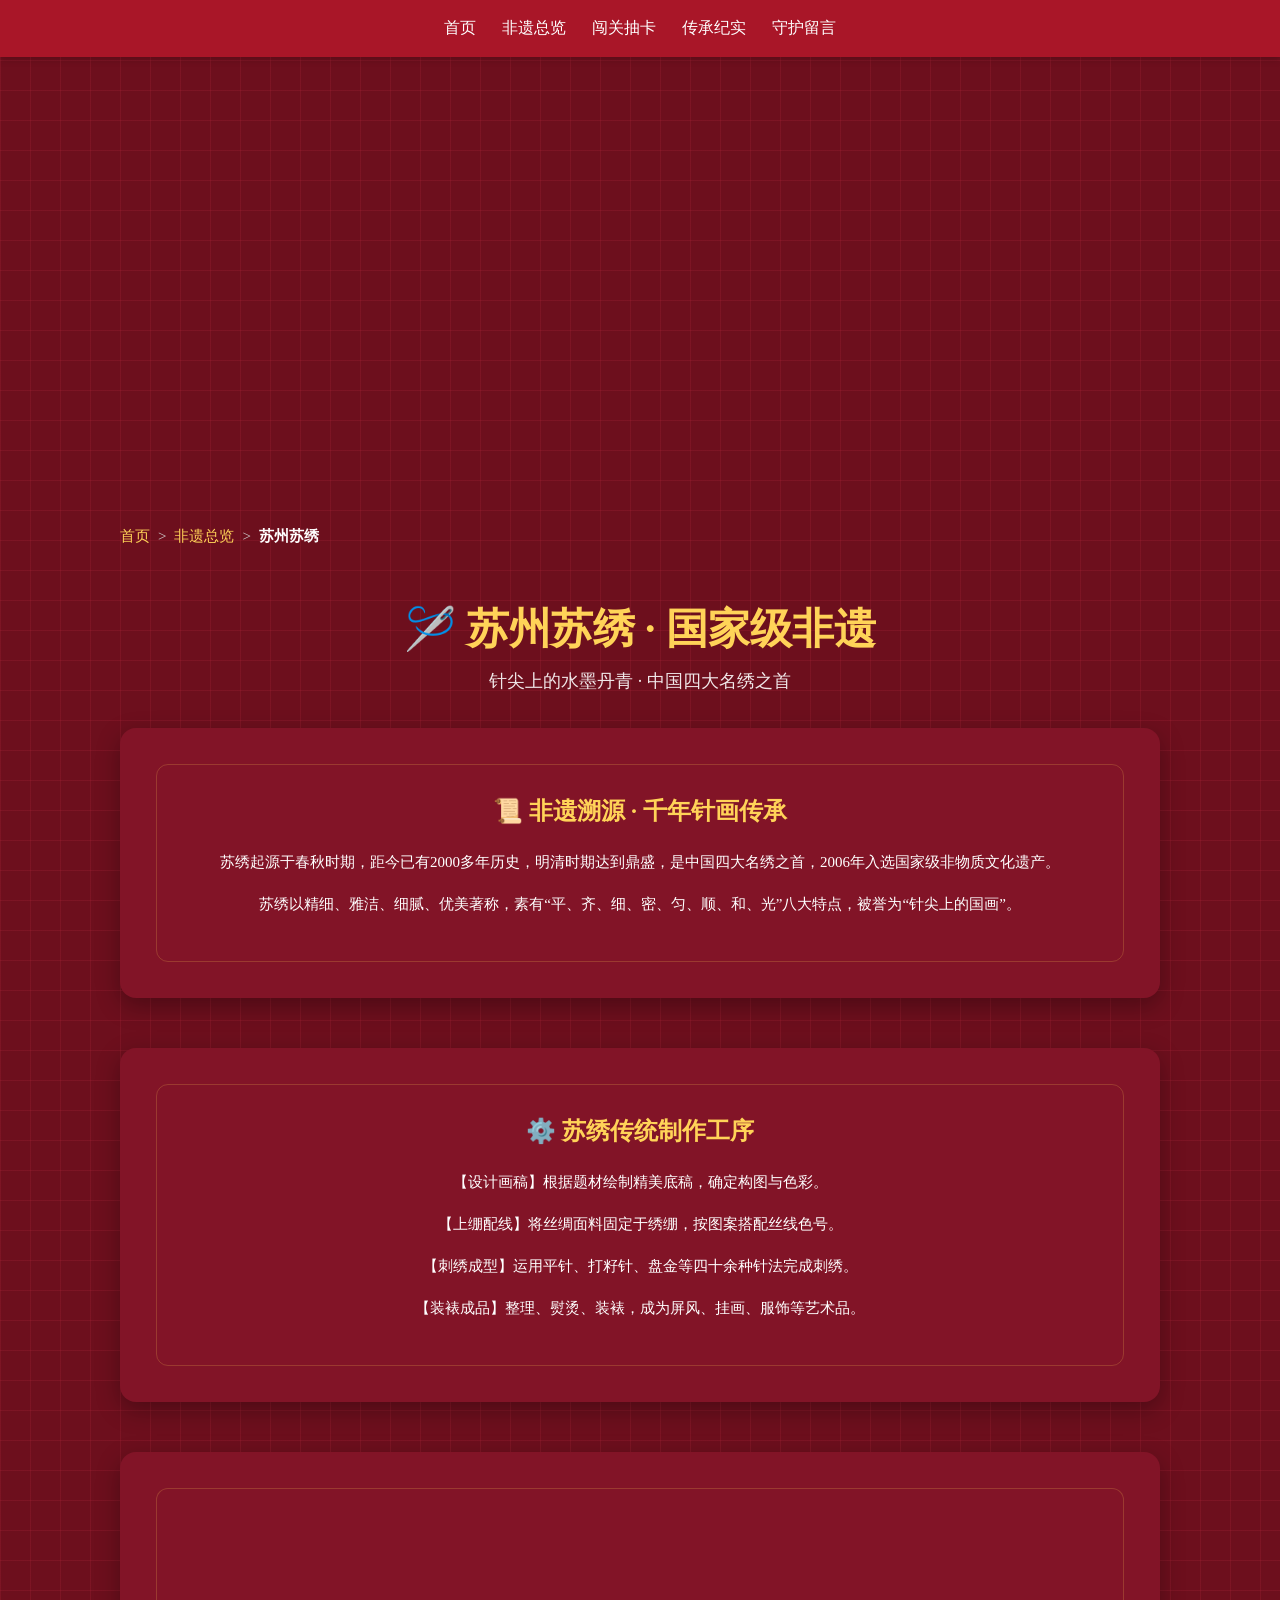
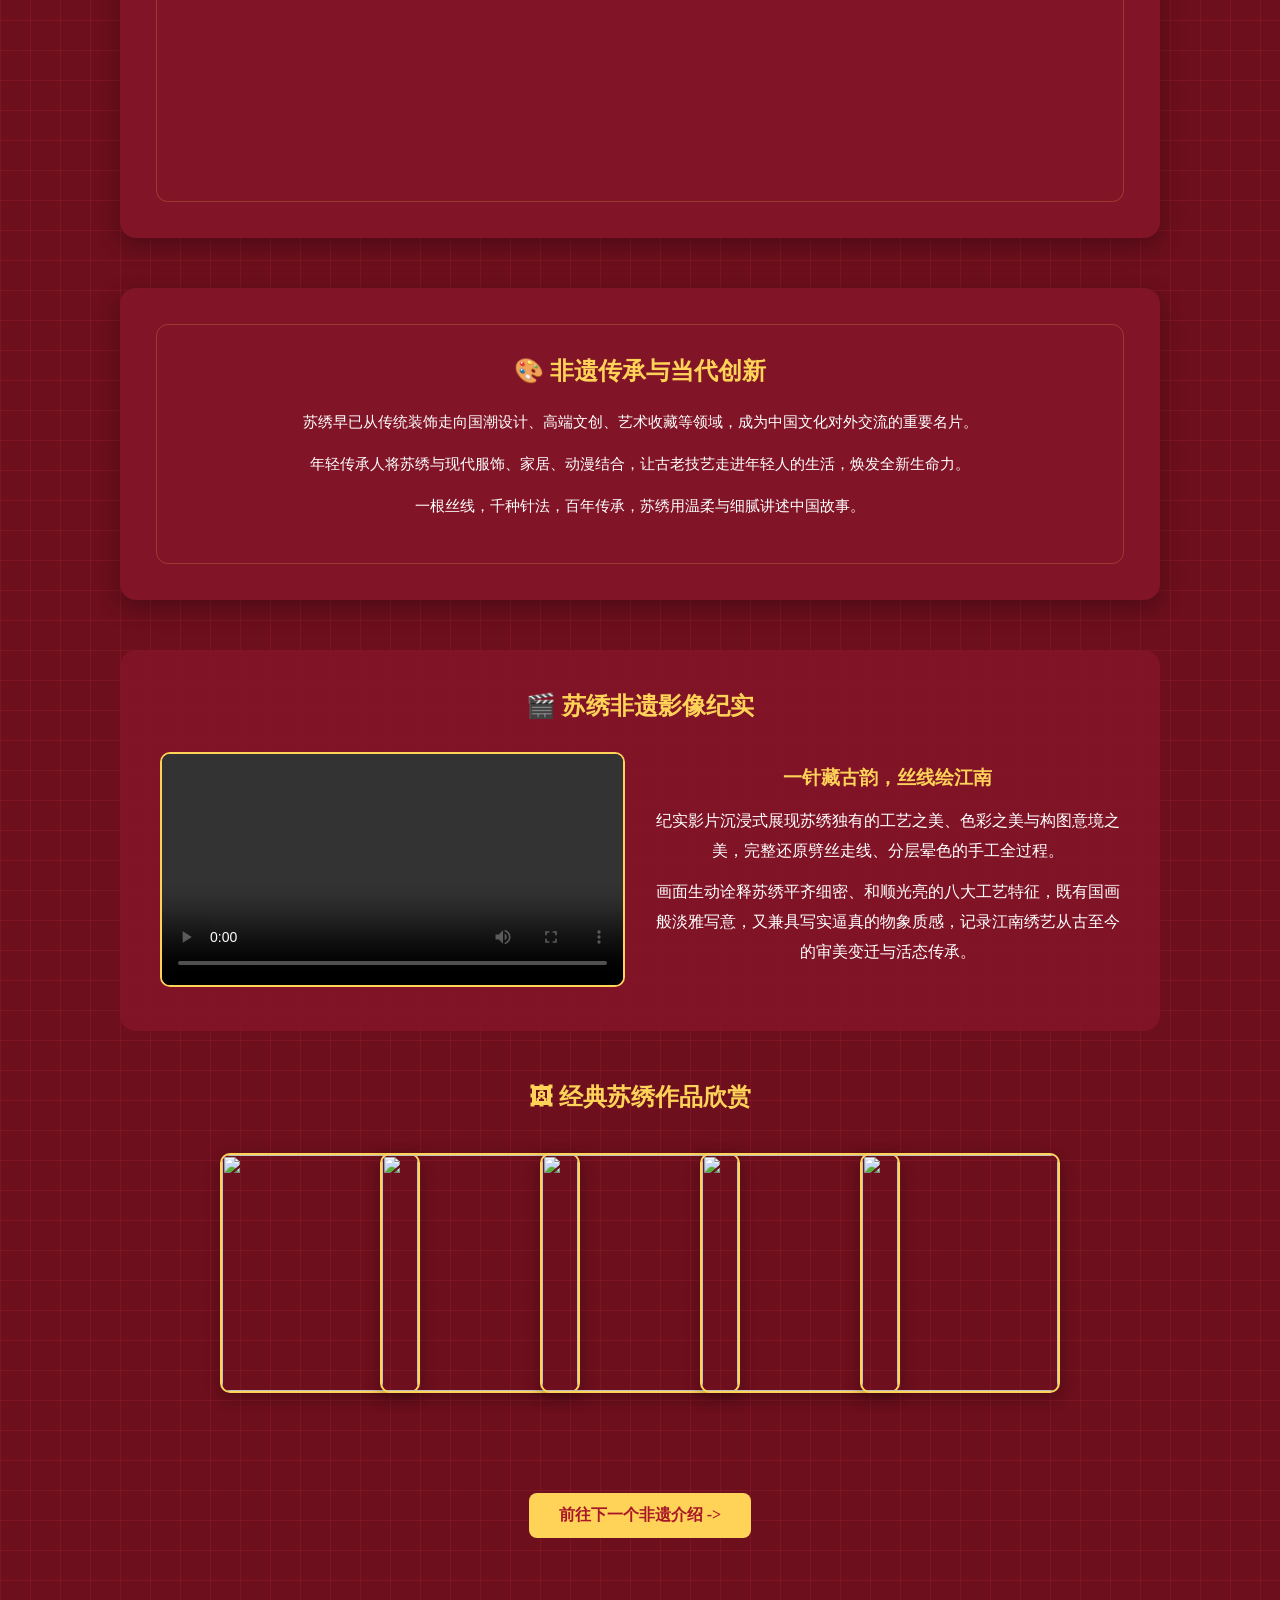
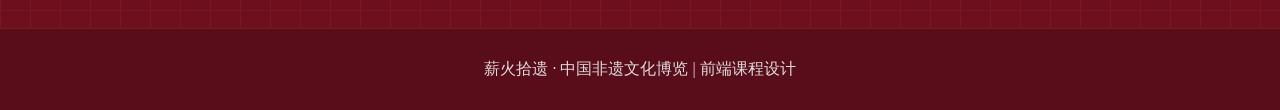
==== html/detail2.html @ 6db62277 "Add files via upload" ====
<!DOCTYPE html>
<html lang="zh-CN">
<head>
<meta charset="UTF-8">
<meta name="viewport" content="width=device-width, initial-scale=1.0">
<title>苏州苏绣｜非遗详情-薪火拾遗</title>
<style>
*{
  margin:0;
  padding:0;
  box-sizing:border-box;
  font-family:"Microsoft YaHei",SimSun,serif;
}
html{
  scroll-behavior: smooth;
}

/* 全局背景（和overview统一） */
body{
  background-color: #6d0f1d;
  background-image: linear-gradient(rgba(180,40,60,0.22) 1px,transparent 1px),
                    linear-gradient(90deg,rgba(180,40,60,0.22) 1px,transparent 1px);
  background-size:30px 30px;
}

/* 导航栏置顶【最顶部】和overview样式颜色统一 */
.nav {
  width:100%;
  background: #a91628;
  padding: 18px 0;
  display: flex;
  justify-content: center;
  align-items: center;
  gap:26px;
  box-shadow: 0 2px 8px rgba(0,0,0,0.2);
  position: sticky;
  top:0;
  z-index:999;
}
.nav a {
  color:#fff;
  text-decoration:none;
  font-size:16px;
  transition: all 0.3s;
}
.nav a:hover{
  color:#ffd358;
}

/* ========== 面包屑导航样式 ========== */
.breadcrumb {
  max-width: 1080px;
  margin: 20px auto;
  padding: 0 20px;
  color: #fff;
  font-size: 15px;
}
.breadcrumb ul {
  list-style: none;
  display: flex;
  gap: 8px;
  align-items: center;
}
.breadcrumb li a {
  color: #ffd358;
  text-decoration: none;
}
.breadcrumb li a:hover {
  text-decoration: underline;
}
.breadcrumb li:not(:last-child)::after {
  content: ">";
  color: #ccc;
  margin-left: 8px;
}
.breadcrumb li:last-child {
  color: #ffffff;
  font-weight: bold;
}

/* 导航下方全屏banner图 */
.top-banner{
  width:100%;
  height:450px;
  background:url("../images1/suxiutop.png") center no-repeat;
  background-size: cover;
}

/* 一键返回顶部按钮 */
#backTop{
  position:fixed;
  right:30px;
  bottom:30px;
  width:45px;
  height:45px;
  background:#ffd358;
  color:#a91628;
  text-align:center;
  line-height:45px;
  border-radius:50%;
  cursor:pointer;
  font-size:20px;
  font-weight:bold;
  box-shadow:0 3px 8px rgba(0,0,0,0.2);
  transition:0.3s;
  z-index:999;
  display:none;
}
#backTop:hover{
  background:#ffc107;
  transform:scale(1.1);
}

/* banner下方独立标题区域 */
.banner-title-box{
  padding:35px 20px;
  text-align:center;
}
.banner-title-box h1{
  font-size:42px;
  color:#ffd358;
  margin-bottom:12px;
}
.banner-title-box p{
  font-size:18px;
  color:#ffffff;
  opacity:0.9;
}

/* 容器居中 */
.container{
  width:100%;
  max-width: 1080px;
  margin: 0 auto;
  padding: 0 20px 50px;
}

/* 深红色悬浮开窗卡片 */
.window-card{
  background: #821427;
  padding: 36px;
  border-radius: 16px;
  box-shadow: 0 8px 25px rgba(0,0,0,0.3);
  margin-bottom: 50px;
  transition: 0.35s ease;
  text-align: center;
}
.window-card:hover{
  transform: translateY(-6px);
  box-shadow: 0 14px 35px rgba(0,0,0,0.4);
}

/* 默认内部样式 */
.window-hole{
  padding: 30px;
  border-radius: 12px;
  border: 1px solid rgba(255,211,88,0.2);
}
.window-hole h2{
  color: #ffd358;
  font-size: 24px;
  margin-bottom: 20px;
}
.window-hole p{
  color: #fff;
  line-height: 2;
  font-size: 15px;
  margin-bottom: 12px;
  text-align: center;
  text-indent: 0;
}

/* 背景图卡片 */
.last-card {
  position: relative;
}
.last-card .window-hole{
  background: url('../images1/6.1.png') center center fixed;
  background-size: cover;
}

/* 教学视频区域 */
.video-block{
  background: rgba(130,20,39,0.9);
  padding: 40px;
  border-radius: 16px;
  margin-bottom: 50px;
  text-align: center;
}
.video-block h2{
  color: #ffd358;
  text-align: center;
  margin-bottom: 30px;
  font-size: 24px;
}
.video-row{
  display: flex;
  flex-wrap: wrap;
  gap: 30px;
  align-items: center;
}
.video-box{
  flex: 1;
  min-width: 450px;
}
.video-box video{
  width: 100%;
  border-radius: 10px;
  border: 2px solid #ffd358;
}
.video-desc{
  flex: 1;
  min-width: 300px;
  color: #fff;
  text-align: center;
}
.video-desc h3{
  color: #ffd358;
  margin-bottom: 15px;
}
.video-desc p{
  line-height: 1.9;
  margin-bottom: 10px;
}

/* 作品叠放展示 */
.work-block{
  margin-bottom: 60px;
  text-align: center;
}
.work-block h2{
  color: #ffd358;
  text-align: center;
  margin-bottom: 40px;
  font-size: 24px;
}
.work-wrap{
  display: flex;
  justify-content: center;
  position: relative;
  flex-wrap: wrap;
  min-height: 280px;
}
.work-item{
  width: 200px;
  height: 240px;
  margin-left: -40px;
  position: relative;
  z-index: 1;
  transition: 0.4s ease;
}
.work-item:first-child{
  margin-left: 0;
}
.work-item img{
  width: 100%;
  height: 100%;
  object-fit: cover;
  border-radius: 10px;
  border: 2px solid #ffd358;
  box-shadow: 0 5px 15px rgba(0,0,0,0.3);
}
.work-item:hover{
  transform: translateY(-20px) scale(1.05);
  z-index: 99;
}

/* 返回按钮 */
.back-box{
  text-align: center;
  margin-bottom: 40px;
}
.btn{
  padding: 12px 30px;
  background: #ffd358;
  color: #a91628;
  border: none;
  border-radius: 8px;
  font-size: 16px;
  font-weight: bold;
  cursor: pointer;
  transition: 0.3s;
}
.btn:hover{
  background: #ffc107;
}

/* 页脚 */
.footer{
  background: #590c1a;
  color: #ddd;
  text-align: center;
  padding: 30px 0;
  border-top: 1px solid rgba(255,211,88,0.1);
}
</style>
</head>

<body>
<!-- 导航栏 -->
<div class="nav">
  <a href="../index.html">首页</a>
  <a href="over.html">非遗总览</a>
  <a href="game.html">闯关抽卡</a>
  <a href="story.html">传承纪实</a>
  <a href="message.html">守护留言</a>
</div>

<!-- 全屏banner -->
<div class="top-banner"></div>

<!-- ========== 面包屑放在这里 ========== -->
<div class="breadcrumb">
  <ul>
    <li><a href="../index.html">首页</a></li>
    <li><a href="over.html">非遗总览</a></li>
    <li>苏州苏绣</li>
  </ul>
</div>

<!-- 标题 -->
<div class="banner-title-box">
  <h1>🪡 苏州苏绣 · 国家级非遗</h1>
  <p>针尖上的水墨丹青 · 中国四大名绣之首</p>
</div>

<!-- 正文内容 -->
<div class="container">
  <!-- 溯源 -->
  <div class="window-card">
    <div class="window-hole">
      <h2>📜 非遗溯源 · 千年针画传承</h2>
      <p>苏绣起源于春秋时期，距今已有2000多年历史，明清时期达到鼎盛，是中国四大名绣之首，2006年入选国家级非物质文化遗产。</p>
      <p>苏绣以精细、雅洁、细腻、优美著称，素有“平、齐、细、密、匀、顺、和、光”八大特点，被誉为“针尖上的国画”。</p>
    </div>
  </div>

  <!-- 制作工序 -->
  <div class="window-card">
    <div class="window-hole">
      <h2>⚙️ 苏绣传统制作工序</h2>
      <p>【设计画稿】根据题材绘制精美底稿，确定构图与色彩。</p>
      <p>【上绷配线】将丝绸面料固定于绣绷，按图案搭配丝线色号。</p>
      <p>【刺绣成型】运用平针、打籽针、盘金等四十余种针法完成刺绣。</p>
      <p>【装裱成品】整理、熨烫、装裱，成为屏风、挂画、服饰等艺术品。</p>
    </div>
  </div>

  <!-- 背景卡片 -->
  <div class="window-card last-card">
    <div class="window-hole">
      <p>&nbsp;&nbsp;&nbsp;&nbsp;&nbsp;&nbsp;&nbsp;&nbsp;&nbsp;</p>
      <p>&nbsp;&nbsp;&nbsp;&nbsp;&nbsp;&nbsp;&nbsp;&nbsp;&nbsp;</p>
      <p>&nbsp;&nbsp;&nbsp;&nbsp;&nbsp;&nbsp;&nbsp;&nbsp;&nbsp;</p>
      <p>&nbsp;&nbsp;&nbsp;&nbsp;&nbsp;&nbsp;&nbsp;&nbsp;&nbsp;</p>
      <p>&nbsp;&nbsp;&nbsp;&nbsp;&nbsp;&nbsp;&nbsp;&nbsp;&nbsp;</p>
      <p>&nbsp;&nbsp;&nbsp;&nbsp;&nbsp;&nbsp;&nbsp;&nbsp;&nbsp;</p>
    </div>
  </div>

  <!-- 传承创新 -->
  <div class="window-card">
    <div class="window-hole">
      <h2>🎨 非遗传承与当代创新</h2>
      <p>苏绣早已从传统装饰走向国潮设计、高端文创、艺术收藏等领域，成为中国文化对外交流的重要名片。</p>
      <p>年轻传承人将苏绣与现代服饰、家居、动漫结合，让古老技艺走进年轻人的生活，焕发全新生命力。</p>
      <p>一根丝线，千种针法，百年传承，苏绣用温柔与细腻讲述中国故事。</p>
    </div>
  </div>

  <!-- 教学视频 -->
  <div class="video-block">
    <h2>🎬 苏绣非遗影像纪实</h2>
    <div class="video-row">
      <div class="video-box">
        <video src="../images2/suxiu.mp4" controls></video>
      </div>
      <div class="video-desc">
        <h3>一针藏古韵，丝线绘江南</h3>
        <p>纪实影片沉浸式展现苏绣独有的工艺之美、色彩之美与构图意境之美，完整还原劈丝走线、分层晕色的手工全过程。</p>
        <p>画面生动诠释苏绣平齐细密、和顺光亮的八大工艺特征，既有国画般淡雅写意，又兼具写实逼真的物象质感，记录江南绣艺从古至今的审美变迁与活态传承。</p>
      </div>
    </div>
  </div>

  <!-- 作品欣赏 -->
  <div class="work-block">
    <h2>🖼 经典苏绣作品欣赏</h2>
    <div class="work-wrap">
      <div class="work-item"><img src="../images2/suxiu1.png"></div>
      <div class="work-item"><img src="../images2/suxiu2.png"></div>
      <div class="work-item"><img src="../images2/suxiu3.png"></div>
      <div class="work-item"><img src="../images2/suxiu4.png"></div>
      <div class="work-item"><img src="../images1/6.1.png"></div>
    </div>
  </div>

  <div class="back-box">
    <button class="btn" onclick="location.href='detail3.html'">前往下一个非遗介绍 -></button>
  </div>
</div>

<!-- 返回顶部 -->
<div id="backTop" onclick="backTop()">↑</div>

<div class="footer">
  <p>薪火拾遗 · 中国非遗文化博览 | 前端课程设计</p>
</div>

<script>
function backTop(){
  window.scrollTo({top:0,behavior:"smooth"});
}
window.onscroll = function(){
  let btn = document.getElementById("backTop");
  btn.style.display = window.scrollY > 300 ? "block" : "none";
}
</script>

</body>
</html>
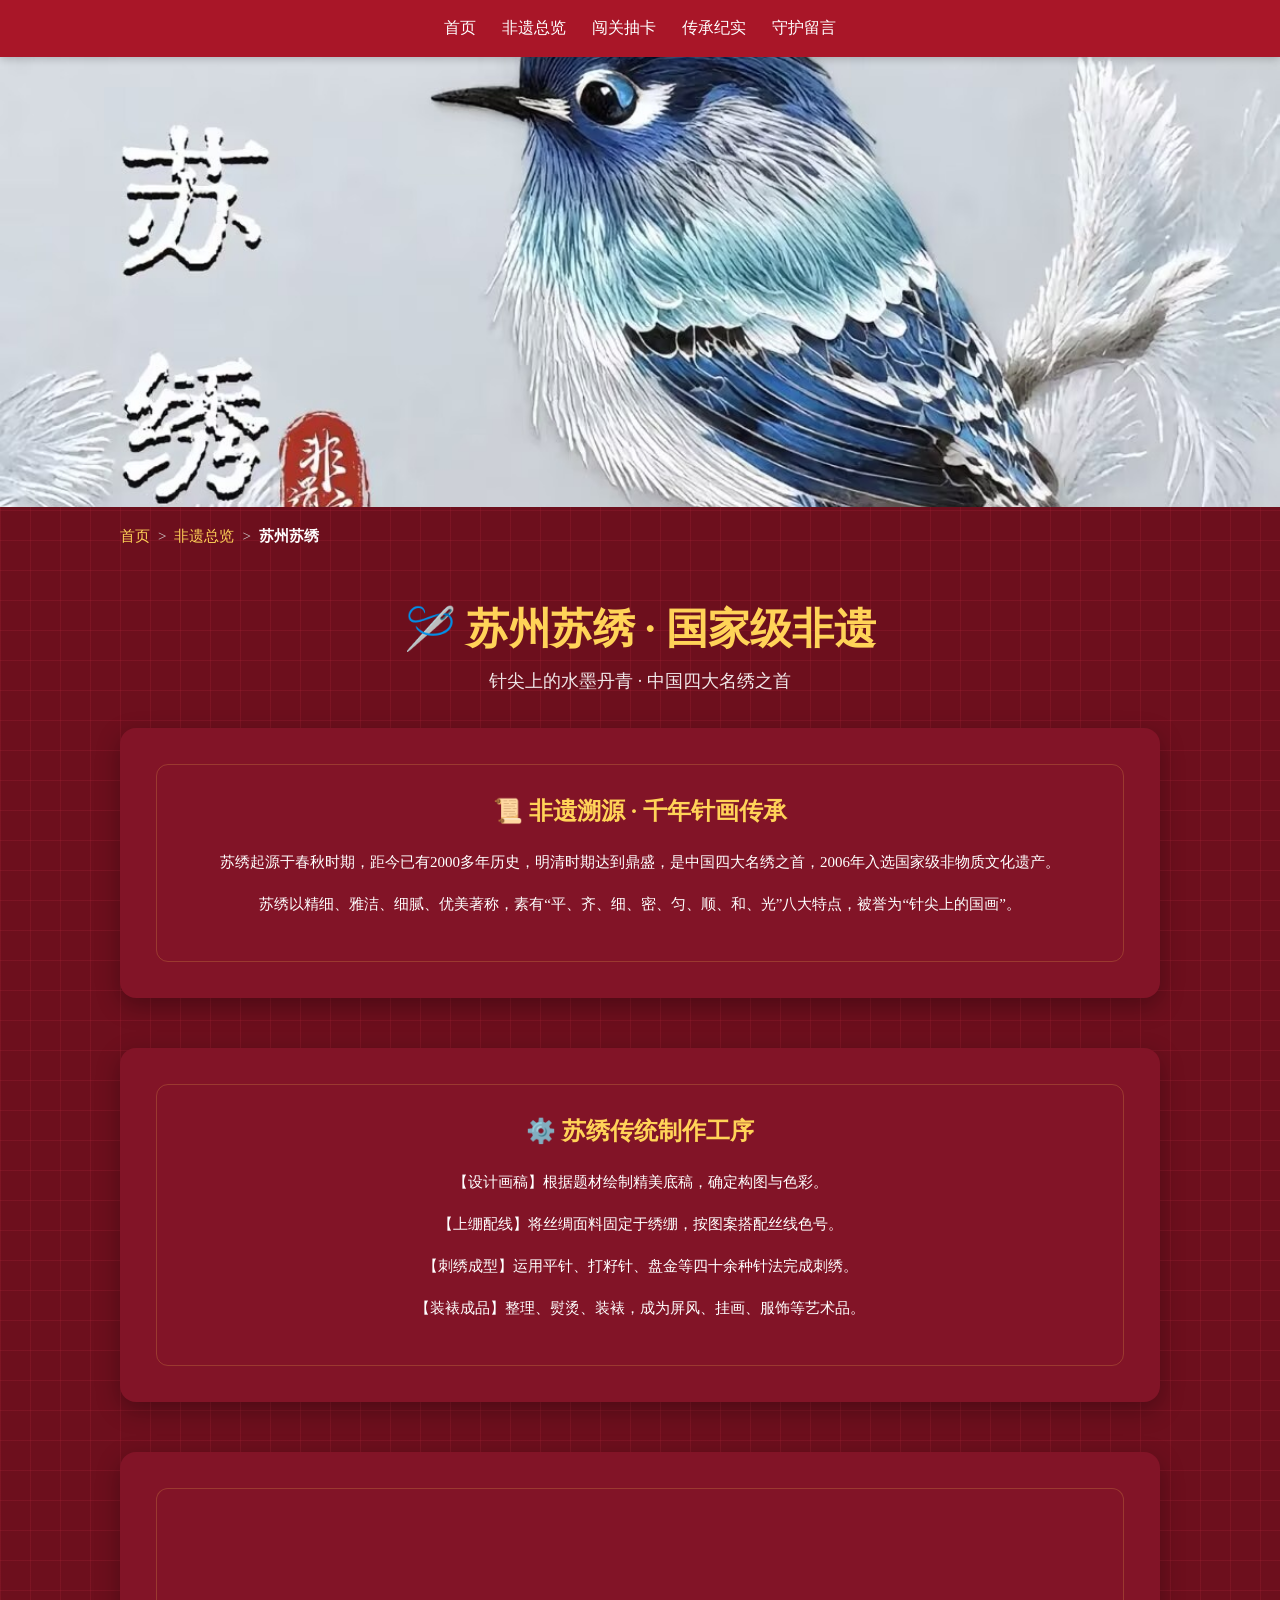
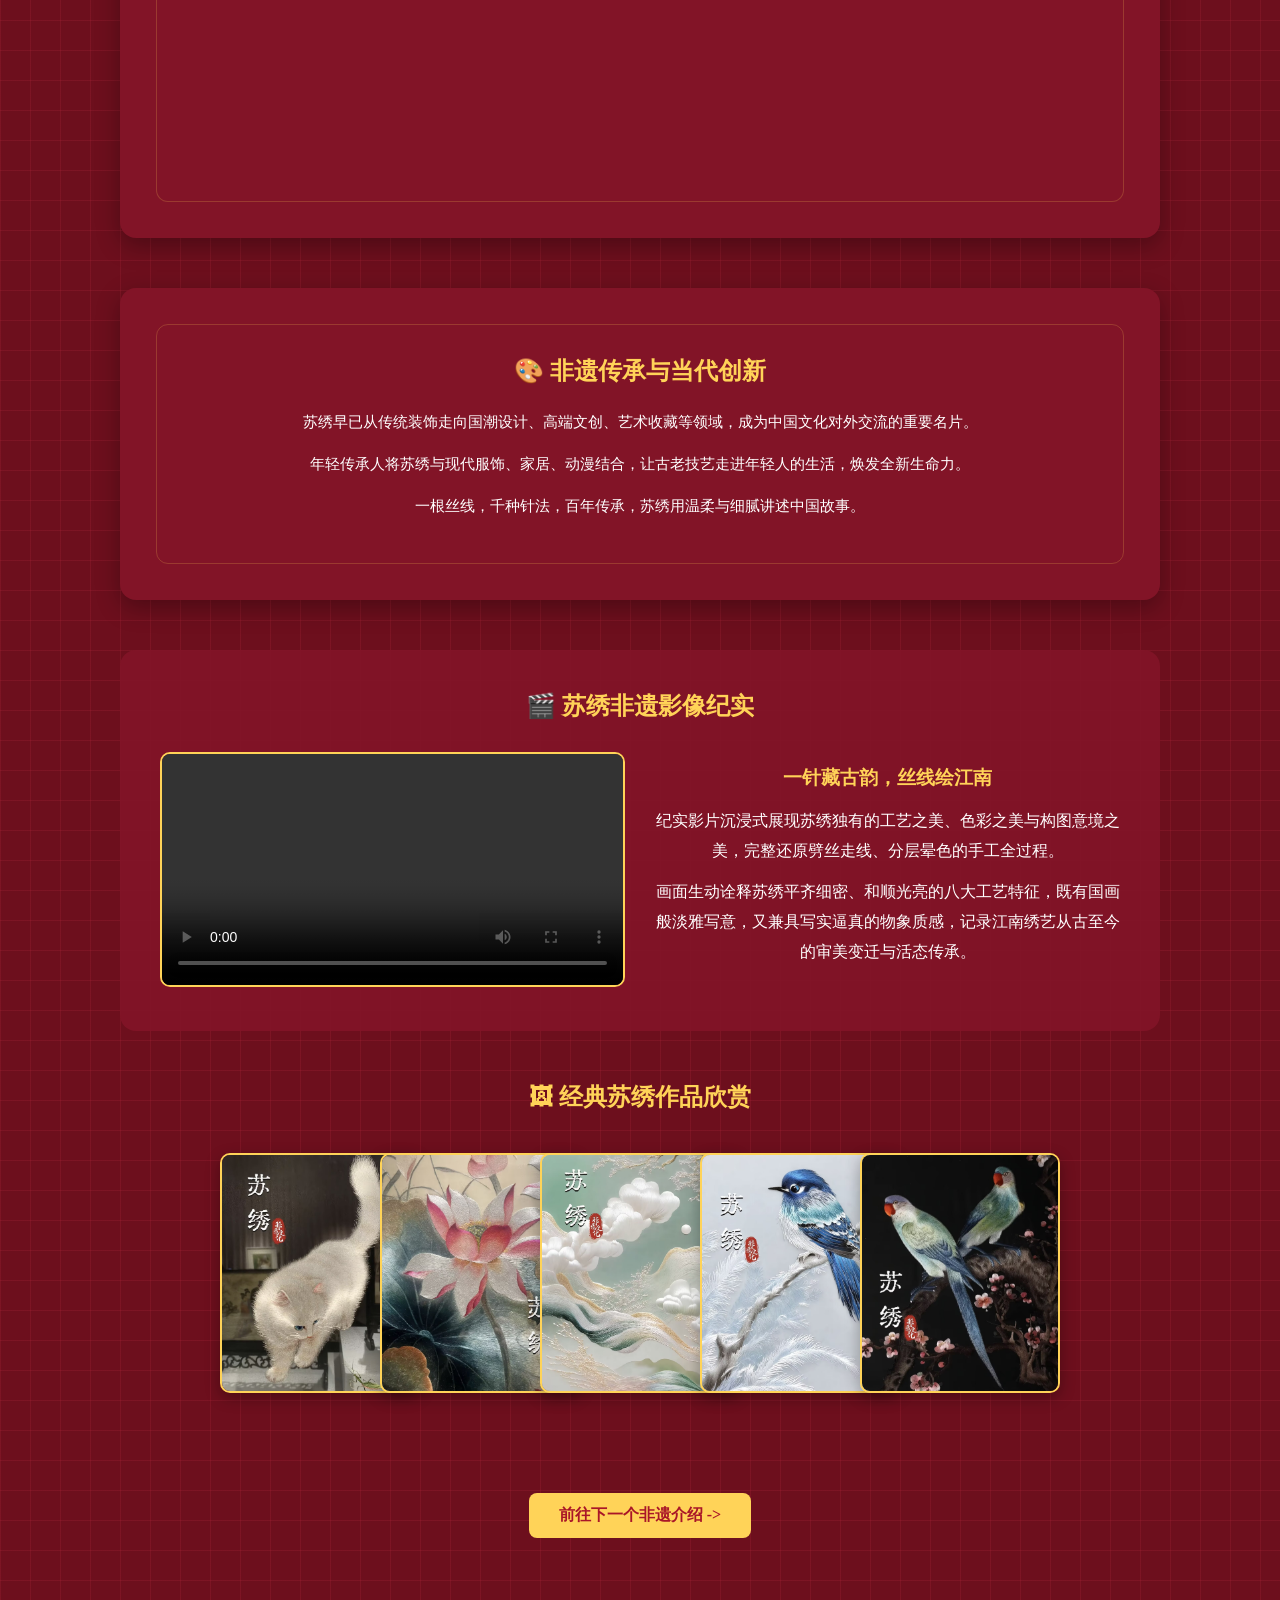
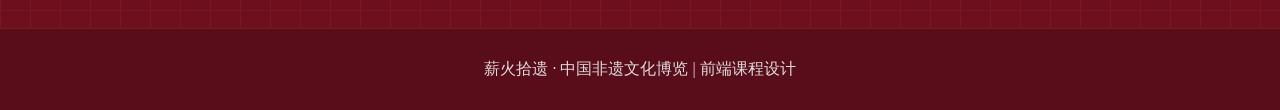
==== commit d5044d95: "Add files via upload" ====
--- a/html/detail2.html
+++ b/html/detail2.html
@@ -373,7 +373,7 @@
     <h2>🎬 苏绣非遗影像纪实</h2>
     <div class="video-row">
       <div class="video-box">
-        <video src="../images2/suxiu.mp4" controls></video>
+        <video src="../suxiu.mp4" controls></video>
       </div>
       <div class="video-desc">
         <h3>一针藏古韵，丝线绘江南</h3>
